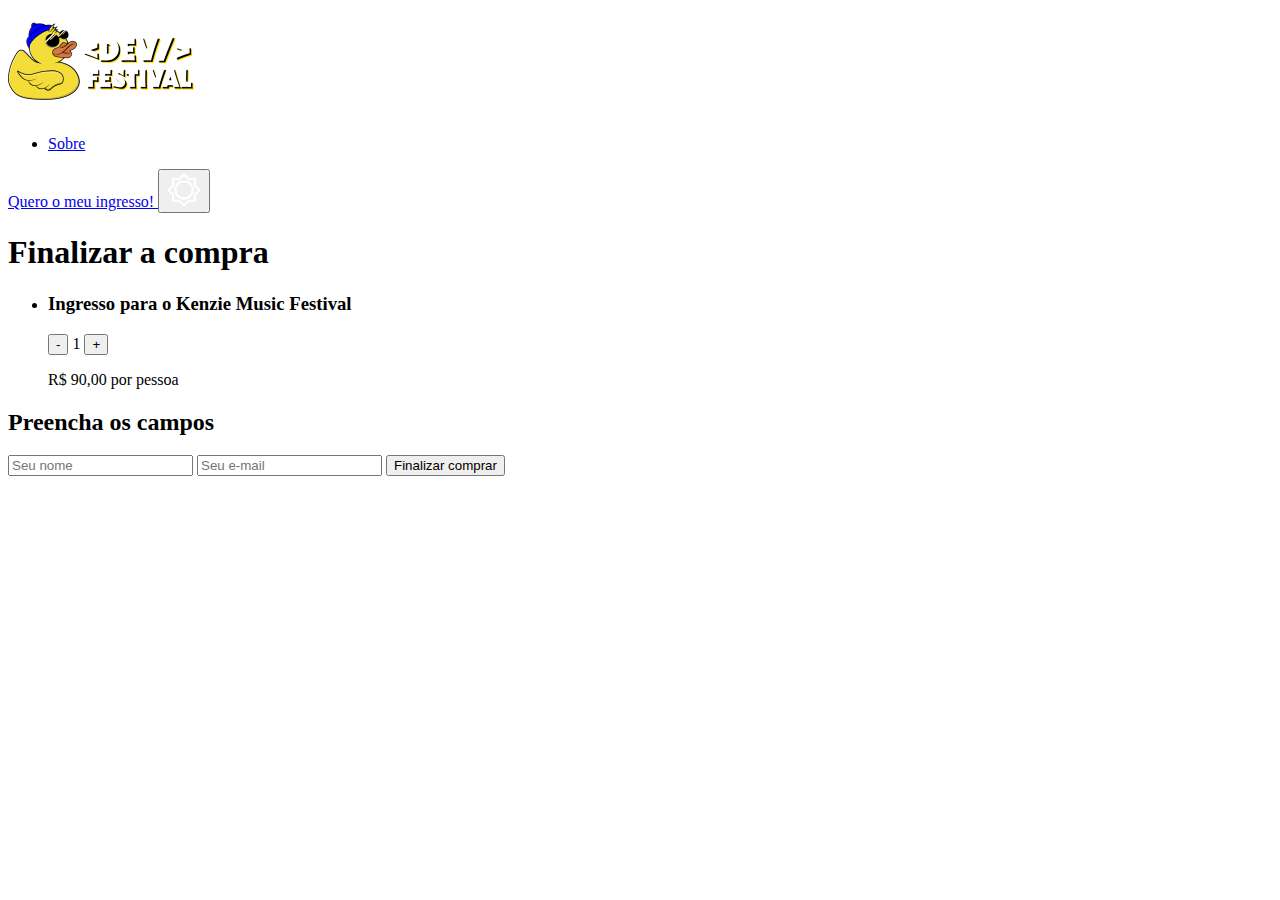
==== carrinho.html @ 8798bdc7 "html structure" ====
<!DOCTYPE html>
<html lang="pt-BR">
<head>
    <meta charset="UTF-8">
    <meta http-equiv="X-UA-Compatible" content="IE=edge">
    <meta name="viewport" content="width=device-width, initial-scale=1.0">
    <title>Carrinho</title>
</head>
<body>
    <header>
        <a href="/index.html">
            <img src="./assets/LogoKenzieFestival.png" alt="Logo Kenzie Festival">
        </a>        
        <nav>
            <ul>
                <li>
                    <a href="/index.html#sobre">
                        Sobre
                    </a>
                </li>
            </ul>
            <a href="/carrinho.html">
                Quero o meu ingresso!
            </a>
            <button>
                <img src="./assets/Vector.png" alt="Modo diurno">
            </button>
        </nav>
    </header>

    <section id="carrinho">
        <h1>Finalizar a compra</h1>

        <ul>
            <li>
                <h3>Ingresso para o Kenzie Music Festival</h3>
                <div>
                    <div>
                        <button>-</button>
                        <span>1</span>
                        <button>+</button>
                    </div>
                    <p>R$ 90,00 por pessoa</p>
                </div>
            </li>
        </ul>

        <div>
            <h2>Preencha os campos</h2>
            <form>
                <input type="text" name="nome" id="nome" placeholder="Seu nome">
                <input type="email" name="email" id="email" placeholder="Seu e-mail">
                <button type="submit">Finalizar comprar</button>
            </form>
        </div>

    </section>
</body>
</html>
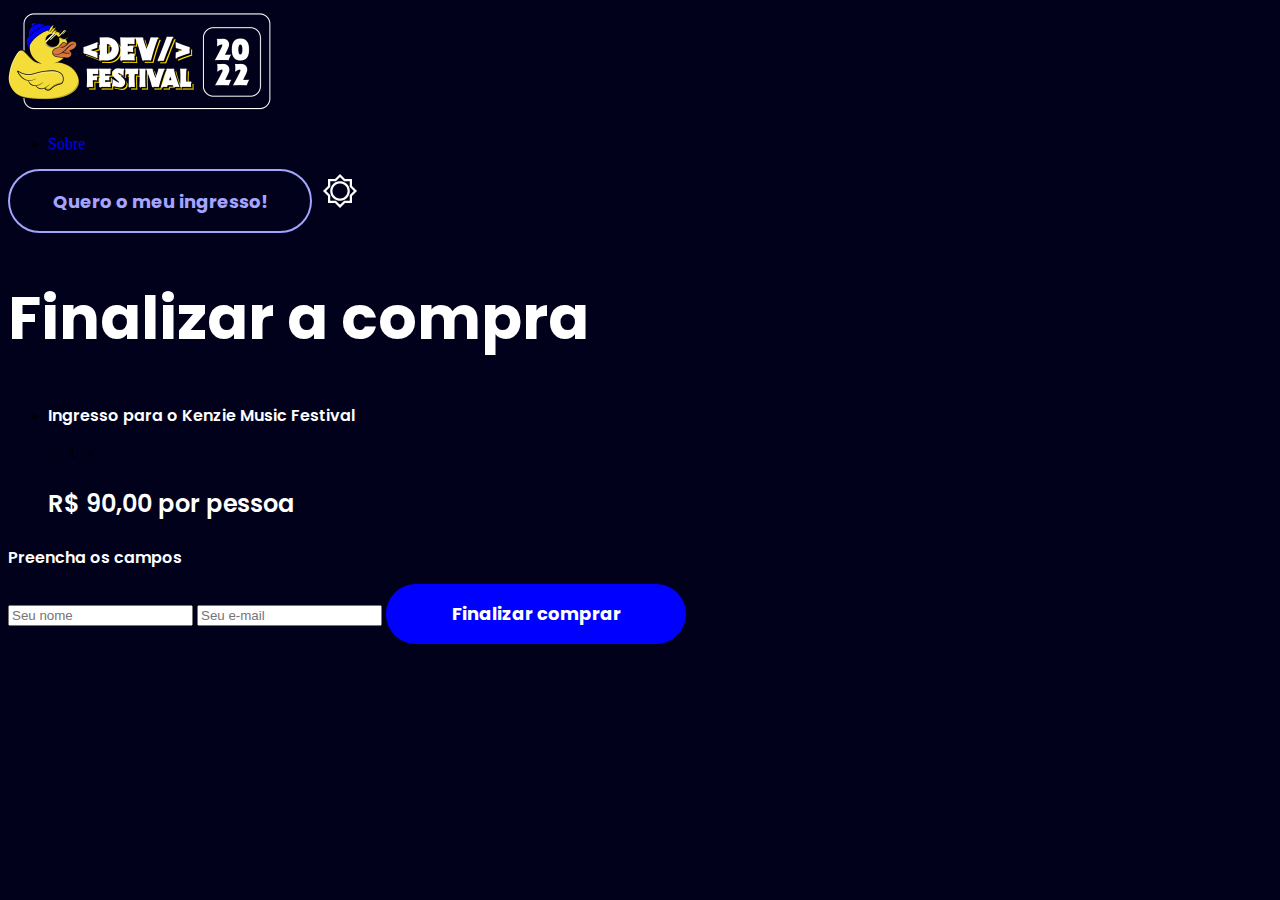
==== commit 8ec73626: "css part 1" ====
--- a/carrinho.html
+++ b/carrinho.html
@@ -4,6 +4,10 @@
     <meta charset="UTF-8">
     <meta http-equiv="X-UA-Compatible" content="IE=edge">
     <meta name="viewport" content="width=device-width, initial-scale=1.0">
+    <link rel="stylesheet" href="./reset.css">
+    <link rel="stylesheet" href="./style.css">
+    <link rel="preconnect" href="https://fonts.gstatic.com" crossorigin>
+    <link href="https://fonts.googleapis.com/css2?family=Poppins:ital,wght@0,100;0,200;0,300;0,400;0,500;0,600;0,700;0,800;0,900;1,100;1,200;1,300;1,400;1,500;1,600;1,700;1,800;1,900&display=swap" rel="stylesheet">
     <title>Carrinho</title>
 </head>
 <body>
@@ -14,12 +18,12 @@
         <nav>
             <ul>
                 <li>
-                    <a href="/index.html#sobre">
+                    <a href="./index.html#sobre">
                         Sobre
                     </a>
                 </li>
             </ul>
-            <a href="/carrinho.html">
+            <a href="./carrinho.html" class="btn outline">
                 Quero o meu ingresso!
             </a>
             <button>
@@ -29,31 +33,31 @@
     </header>
 
     <section id="carrinho">
-        <h1>Finalizar a compra</h1>
+        <h1 class="title two">Finalizar a compra</h1>
 
         <ul>
             <li>
-                <h3>Ingresso para o Kenzie Music Festival</h3>
+                <h3 class="title four">Ingresso para o Kenzie Music Festival</h3>
                 <div>
                     <div>
                         <button>-</button>
                         <span>1</span>
                         <button>+</button>
                     </div>
-                    <p>R$ 90,00 por pessoa</p>
+                    <p class="title three">R$ 90,00 por pessoa</p>
                 </div>
             </li>
         </ul>
 
         <div>
-            <h2>Preencha os campos</h2>
+            <h2 class="title four">Preencha os campos</h2>
             <form>
                 <input type="text" name="nome" id="nome" placeholder="Seu nome">
                 <input type="email" name="email" id="email" placeholder="Seu e-mail">
-                <button type="submit">Finalizar comprar</button>
+                <button type="submit" class="btn solid">Finalizar comprar</button>
             </form>
         </div>
-
     </section>
 </body>
-</html>+</html>
+
--- a/style.css
+++ b/style.css
@@ -0,0 +1,92 @@
+/* Body */
+body{
+    background-color: #01011C;
+}
+
+/* Header */
+header .menu ul a{
+    font-family: Poppins;
+    font-weight: 400;
+    font-size: 19px;
+    color: #FFFFFF;
+    text-transform: uppercase;
+}
+
+/* Tipografia */
+.title{
+    font-family: Poppins;
+    color: #FFFFFF;
+}
+.title.one{    
+    font-size: 90px;
+    font-weight: 700;
+}
+.title.two{
+    font-size: 60px;
+    font-weight: 700;
+}
+.title.threehalf{
+    font-size: 28px;
+    font-weight: 700;
+}
+.title.three{
+    font-size: 24px;
+    font-weight: 600;
+}
+.title.four{
+    font-size: 16px;
+    font-weight: 600;
+}
+.content-box p{
+    font-family: Poppins;
+    font-size: 19px;
+    font-weight: 400;
+    color: #FFFFFF;
+}
+.blue-text{
+    color: #0000FF;
+}
+
+/* Botões */
+.btn{
+    display: inline-flex;
+    align-items: center;
+    justify-content: center;
+
+    font-family: Poppins;
+    font-size: 18px;
+    font-weight: 700;
+    width: 300px;
+    height: 60px;
+    border-radius: 255px;
+    transition: 0.4s;
+}
+
+
+.btn.solid{
+    background: #0000FF;
+    color: #FFFFFF;
+    border: 2px solid #0000FF;
+}
+
+.btn.solid:hover{
+    background: #4444ff;
+    border-color: #4444ff;
+}
+
+
+.btn.outline{
+    background: transparent;
+    color: #A5A5FF;
+    border: 2px solid #A5A5FF;
+}
+
+.btn.outline:hover{
+    background: #A5A5FF;
+    color: #FFFFFF;
+}
+
+/* Grid */
+.container{
+    
+}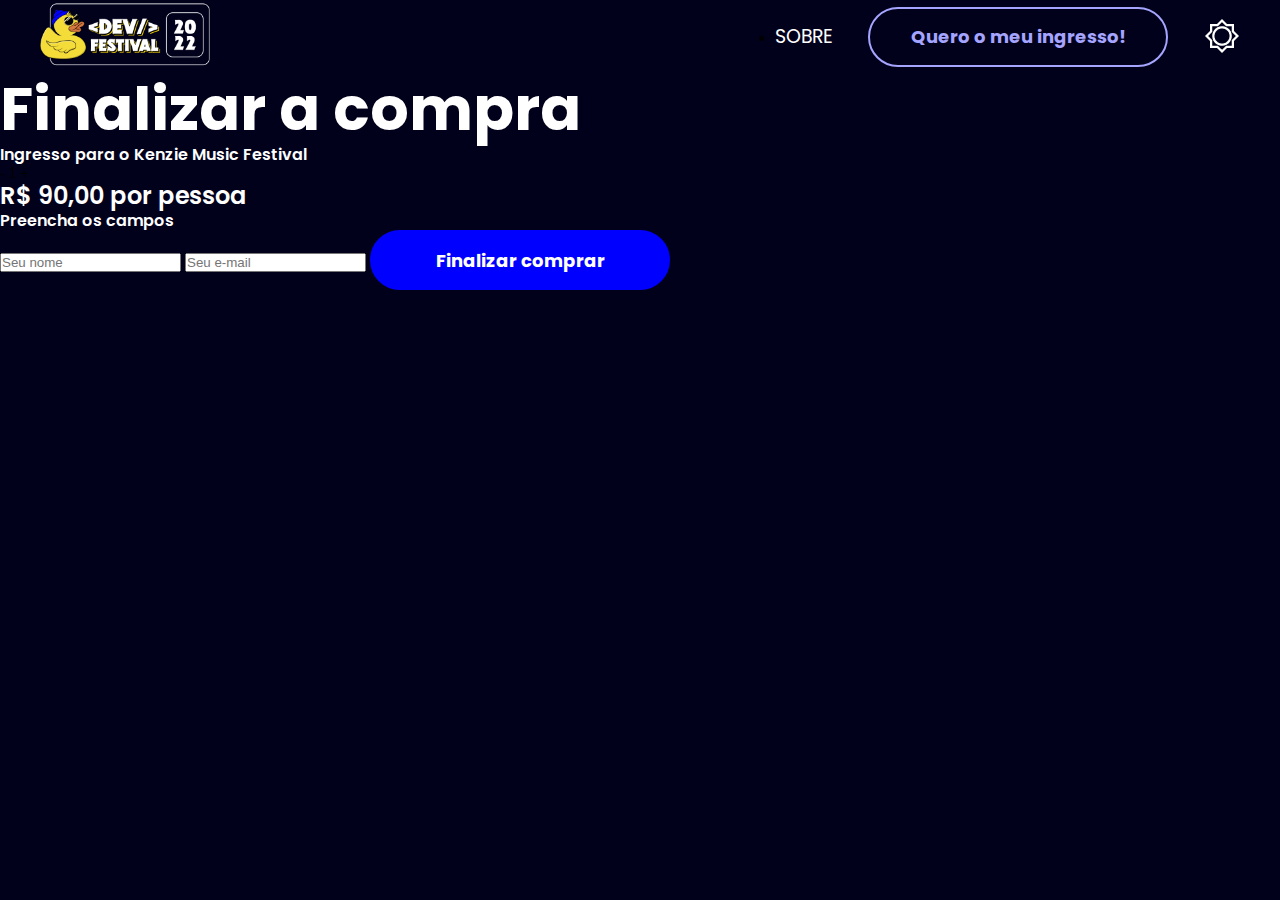
==== commit 2d378f54: "css part 2" ====
--- a/carrinho.html
+++ b/carrinho.html
@@ -11,26 +11,31 @@
     <title>Carrinho</title>
 </head>
 <body>
-    <header>
-        <a href="/index.html">
-            <img src="./assets/LogoKenzieFestival.png" alt="Logo Kenzie Festival">
-        </a>        
-        <nav>
-            <ul>
+    <header id="header">
+        <div class="container">
+          <div class="flex-box">
+            <a href="/index.html" class="logo">
+              <img
+                src="./assets/LogoKenzieFestival.png"
+                alt="Logo Kenzie Festival"
+              />
+            </a>
+            <nav class="menu">
+              <ul>
                 <li>
-                    <a href="./index.html#sobre">
-                        Sobre
-                    </a>
+                  <a href="./index.html#sobre"> Sobre </a>
                 </li>
-            </ul>
-            <a href="./carrinho.html" class="btn outline">
+              </ul>
+              <a href="./carrinho.html" class="btn outline">
                 Quero o meu ingresso!
-            </a>
-            <button>
-                <img src="./assets/Vector.png" alt="Modo diurno">
-            </button>
-        </nav>
-    </header>
+              </a>
+              <button>
+                <img src="./assets/Vector.png" alt="Modo diurno" />
+              </button>
+            </nav>
+          </div>
+        </div>
+      </header>
 
     <section id="carrinho">
         <h1 class="title two">Finalizar a compra</h1>
--- a/style.css
+++ b/style.css
@@ -3,8 +3,32 @@
     background-color: #01011C;
 }
 
+/* Global Spacing */
+.pad10-top{
+    padding-top: 10px;
+}
+.pad20-top{
+    padding-top: 20px;
+}
+.pad30-top{
+    padding-top: 30px;
+}
+.pad10-bottom{
+    padding-bottom: 10px;
+}
+.pad20-bottom{
+    padding-bottom: 20px;
+}
+.pad30-bottom{
+    padding-bottom: 30px;
+}
+
 /* Header */
-header .menu ul a{
+#header{
+    background: #01011C;
+}
+
+#header .menu ul a{
     font-family: Poppins;
     font-weight: 400;
     font-size: 19px;
@@ -12,9 +36,26 @@
     text-transform: uppercase;
 }
 
+#header .flex-box{
+    display: flex;
+    align-items: center;
+    justify-content: space-between;
+}
+
+#header .flex-box nav{ 
+    display: flex;
+    align-items: center;
+    gap: 36px;
+}
+
+#header .flex-box .logo img{
+    max-width: 170px;
+}
+
 /* Tipografia */
 .title{
     font-family: Poppins;
+    line-height: 1.2;
     color: #FFFFFF;
 }
 .title.one{    
@@ -36,6 +77,9 @@
 .title.four{
     font-size: 16px;
     font-weight: 600;
+}
+.title.center{
+    text-align: center;
 }
 .content-box p{
     font-family: Poppins;
@@ -61,26 +105,20 @@
     border-radius: 255px;
     transition: 0.4s;
 }
-
-
 .btn.solid{
     background: #0000FF;
     color: #FFFFFF;
     border: 2px solid #0000FF;
 }
-
 .btn.solid:hover{
     background: #4444ff;
     border-color: #4444ff;
 }
-
-
 .btn.outline{
     background: transparent;
     color: #A5A5FF;
     border: 2px solid #A5A5FF;
 }
-
 .btn.outline:hover{
     background: #A5A5FF;
     color: #FFFFFF;
@@ -88,5 +126,48 @@
 
 /* Grid */
 .container{
-    
+    width: 100%;
+    max-width: 1200px;
+    margin: 0 auto;
+}
+
+/* Seções */
+#principal{
+    padding: 50px 0;
+}
+#principal .flex-box{
+    display: flex;
+    align-items: center;
+    gap: 75px;
+}
+
+#sobre{
+    padding: 50px 0;
+}
+#sobre .flex-box{
+    display: flex;
+    align-items: center;
+    gap: 75px;
+}
+
+#sobre .flex-box .left,
+#sobre .flex-box .right{
+    width: 100%;
+}
+
+#sobre .flex-box .left img{
+    width: 100%;
+}
+
+#artistas{
+    padding: 50px 0;
+}
+
+#artistas .artists-list{
+    display: flex;
+    gap: 15px;
+}
+
+#artistas .artists-list img{
+    border-radius: 255px;
 }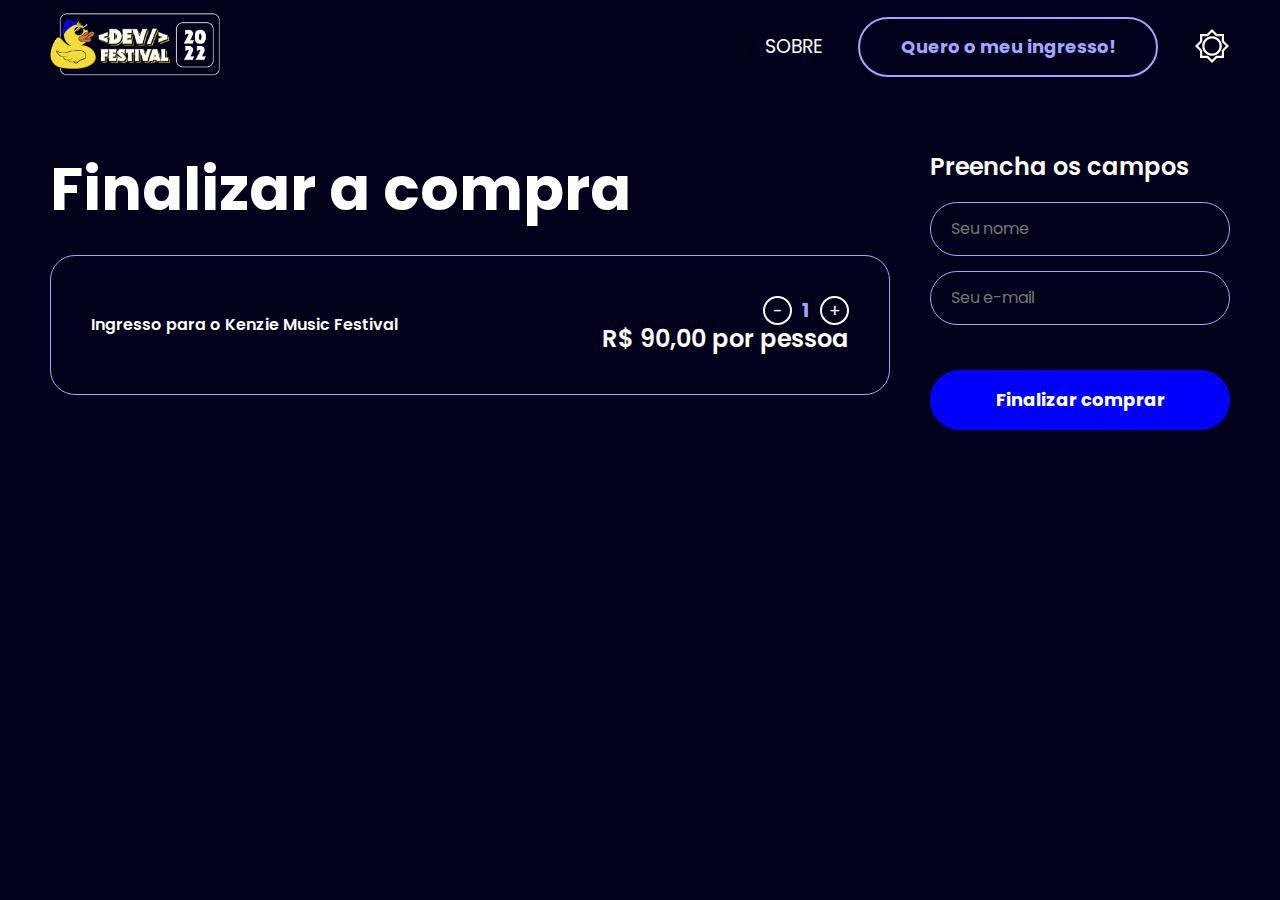
==== commit c9696187: "css final" ====
--- a/carrinho.html
+++ b/carrinho.html
@@ -1,68 +1,83 @@
 <!DOCTYPE html>
 <html lang="pt-BR">
-<head>
-    <meta charset="UTF-8">
-    <meta http-equiv="X-UA-Compatible" content="IE=edge">
-    <meta name="viewport" content="width=device-width, initial-scale=1.0">
-    <link rel="stylesheet" href="./reset.css">
-    <link rel="stylesheet" href="./style.css">
-    <link rel="preconnect" href="https://fonts.gstatic.com" crossorigin>
-    <link href="https://fonts.googleapis.com/css2?family=Poppins:ital,wght@0,100;0,200;0,300;0,400;0,500;0,600;0,700;0,800;0,900;1,100;1,200;1,300;1,400;1,500;1,600;1,700;1,800;1,900&display=swap" rel="stylesheet">
+  <head>
+    <meta charset="UTF-8" />
+    <meta http-equiv="X-UA-Compatible" content="IE=edge" />
+    <meta name="viewport" content="width=device-width, initial-scale=1.0" />
+    <link rel="stylesheet" href="./reset.css" />
+    <link rel="stylesheet" href="./style.css" />
+    <link rel="preconnect" href="https://fonts.gstatic.com" crossorigin />
+    <link
+      href="https://fonts.googleapis.com/css2?family=Poppins:ital,wght@0,100;0,200;0,300;0,400;0,500;0,600;0,700;0,800;0,900;1,100;1,200;1,300;1,400;1,500;1,600;1,700;1,800;1,900&display=swap"
+      rel="stylesheet"
+    />
     <title>Carrinho</title>
-</head>
-<body>
+  </head>
+  <body>
     <header id="header">
-        <div class="container">
-          <div class="flex-box">
-            <a href="/index.html" class="logo">
-              <img
-                src="./assets/LogoKenzieFestival.png"
-                alt="Logo Kenzie Festival"
-              />
+      <div class="container">
+        <div class="flex-box">
+          <a href="/index.html" class="logo">
+            <img
+              src="./assets/LogoKenzieFestival.png"
+              alt="Logo Kenzie Festival"
+            />
+          </a>
+          <nav class="menu">
+            <ul>
+              <li>
+                <a href="./index.html#sobre"> Sobre </a>
+              </li>
+            </ul>
+            <a href="./carrinho.html" class="btn outline">
+              Quero o meu ingresso!
             </a>
-            <nav class="menu">
-              <ul>
-                <li>
-                  <a href="./index.html#sobre"> Sobre </a>
-                </li>
-              </ul>
-              <a href="./carrinho.html" class="btn outline">
-                Quero o meu ingresso!
-              </a>
-              <button>
-                <img src="./assets/Vector.png" alt="Modo diurno" />
-              </button>
-            </nav>
-          </div>
+            <button>
+              <img src="./assets/Vector.png" alt="Modo diurno" />
+            </button>
+          </nav>
         </div>
-      </header>
+      </div>
+    </header>
 
     <section id="carrinho">
-        <h1 class="title two">Finalizar a compra</h1>
+      <div class="container">
+        <div class="flex-box">
+          <div class="left">
+            <h1 class="title two">Finalizar a compra</h1>
 
-        <ul>
-            <li>
-                <h3 class="title four">Ingresso para o Kenzie Music Festival</h3>
-                <div>
-                    <div>
-                        <button>-</button>
-                        <span>1</span>
-                        <button>+</button>
-                    </div>
-                    <p class="title three">R$ 90,00 por pessoa</p>
+            <ul class="ticket-list">
+              <li class="ticket">
+                <h3 class="title four">
+                  Ingresso para o Kenzie Music Festival
+                </h3>
+                <div class="price">
+                  <div class="controls">
+                    <button>-</button>
+                    <span>1</span>
+                    <button>+</button>
+                  </div>
+                  <p class="title three">R$ 90,00 por pessoa</p>
                 </div>
-            </li>
-        </ul>
-
-        <div>
-            <h2 class="title four">Preencha os campos</h2>
-            <form>
-                <input type="text" name="nome" id="nome" placeholder="Seu nome">
-                <input type="email" name="email" id="email" placeholder="Seu e-mail">
-                <button type="submit" class="btn solid">Finalizar comprar</button>
+              </li>
+            </ul>
+          </div>
+          <div class="right">
+            <h2 class="title three pad20-bottom">Preencha os campos</h2>
+            
+            <form class="form">
+              <input type="text" name="nome" id="nome" placeholder="Seu nome" />
+              <input
+                type="email"
+                name="email"
+                id="email"
+                placeholder="Seu e-mail"
+              />
+              <button type="submit" class="btn solid">Finalizar comprar</button>
             </form>
+          </div>          
         </div>
+      </div>
     </section>
-</body>
+  </body>
 </html>
-
--- a/style.css
+++ b/style.css
@@ -89,6 +89,9 @@
 }
 .blue-text{
     color: #0000FF;
+}
+.lightblue-text{
+    color: #A5A5FF;
 }
 
 /* Botões */
@@ -126,6 +129,7 @@
 
 /* Grid */
 .container{
+    padding: 10px;
     width: 100%;
     max-width: 1200px;
     margin: 0 auto;
@@ -170,4 +174,101 @@
 
 #artistas .artists-list img{
     border-radius: 255px;
+}
+#finalizacao{
+    padding: 50px 0;
+}
+#finalizacao .flex-box{
+    display: flex;
+    align-items: center;
+    justify-content: center;
+    flex-direction: column;
+    gap: 50px;
+}
+#finalizacao .flex-box .ticket{
+    position: relative;
+    min-width: 700px;
+    min-height: 370px;
+    border: 1px solid #0000FF;
+    border-left-width: 100px;
+    padding: 40px;
+}
+#finalizacao .flex-box .ticket img{
+    position: absolute;
+    right: 20px;
+    bottom: 20px;
+}
+#finalizacao .flex-box .ticket .quantity-box{
+    margin-top: 20px;
+    padding: 20px;
+    border: 1px solid #FFFFFF;
+}
+#carrinho{
+    padding: 50px 0;
+}
+#carrinho .flex-box{
+    display: flex;
+    gap: 40px;
+}
+#carrinho .flex-box .left,
+#carrinho .flex-box .right{
+    width: 100%;
+}
+#carrinho .flex-box .right{
+    max-width: 300px;
+}
+#carrinho .flex-box .ticket-list{
+    margin-top: 30px;
+}
+#carrinho .flex-box .ticket-list .ticket{
+    display: flex;
+    align-items: center;
+    justify-content: space-between;
+    padding: 40px;
+    border: 1px solid #A5A5FF;
+    border-radius: 25px;
+}
+
+#carrinho .flex-box .ticket-list .ticket .controls{
+    display: flex;
+    align-items: center;
+    justify-content: flex-end;
+    gap: 10px;
+}
+#carrinho .flex-box .ticket-list .ticket .controls button{
+    font-family: Poppins;
+    font-size: 17px;
+    display: inline-flex;
+    align-items: center;
+    justify-content: center;
+    width: 29px;
+    height: 29px;
+    color: #FFFFFF;
+    border: 2px solid #FFFFFF;
+    border-radius: 255px;
+    
+}
+#carrinho .flex-box .ticket-list .ticket .controls span{
+    font-family: Poppins;
+    font-size: 19px;
+    font-weight: 700;
+    color:#A5A5FF;
+}
+#carrinho .flex-box .form{
+    display: flex;
+    flex-direction: column;
+    gap: 15px;
+}
+#carrinho .flex-box .form input{
+    font-family: Poppins;
+    font-size: 16px;
+    font-weight: 400px;
+    background: transparent;
+    padding: 0 20px;
+    height: 54px;
+    border: 1px solid #A5A5FF;
+    border-radius: 255px;
+}
+#carrinho .flex-box .form button{
+    margin-top: 30px;
 }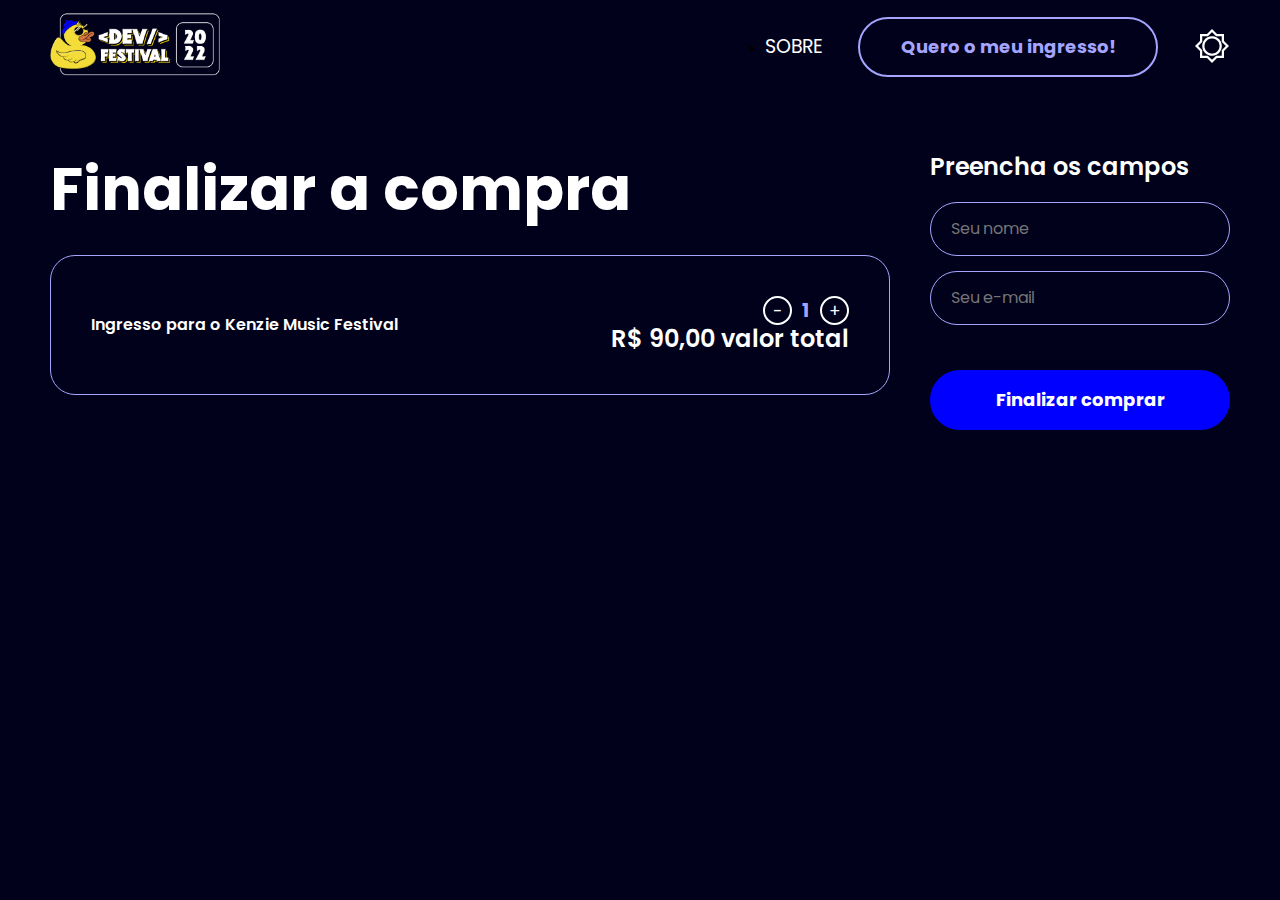
==== commit c10a7918: "script" ====
--- a/carrinho.html
+++ b/carrinho.html
@@ -11,6 +11,7 @@
       href="https://fonts.googleapis.com/css2?family=Poppins:ital,wght@0,100;0,200;0,300;0,400;0,500;0,600;0,700;0,800;0,900;1,100;1,200;1,300;1,400;1,500;1,600;1,700;1,800;1,900&display=swap"
       rel="stylesheet"
     />
+
     <title>Carrinho</title>
   </head>
   <body>
@@ -53,11 +54,11 @@
                 </h3>
                 <div class="price">
                   <div class="controls">
-                    <button>-</button>
-                    <span>1</span>
-                    <button>+</button>
+                    <button id="remove-ticket">-</button>
+                    <span id="ticket">1</span>
+                    <button id="add-ticket">+</button>
                   </div>
-                  <p class="title three">R$ 90,00 por pessoa</p>
+                  <p class="title three">R$ <span id="ticket-price">90</span>,00 valor total</p>
                 </div>
               </li>
             </ul>
@@ -65,7 +66,7 @@
           <div class="right">
             <h2 class="title three pad20-bottom">Preencha os campos</h2>
             
-            <form class="form">
+            <form class="form" id="cart-form">
               <input type="text" name="nome" id="nome" placeholder="Seu nome" />
               <input
                 type="email"
@@ -73,11 +74,12 @@
                 id="email"
                 placeholder="Seu e-mail"
               />
-              <button type="submit" class="btn solid">Finalizar comprar</button>
+              <button type="submit" id="buy-button" class="btn solid">Finalizar comprar</button>
             </form>
           </div>          
         </div>
       </div>
     </section>
   </body>
+  <script src="./script.js"></script>
 </html>
